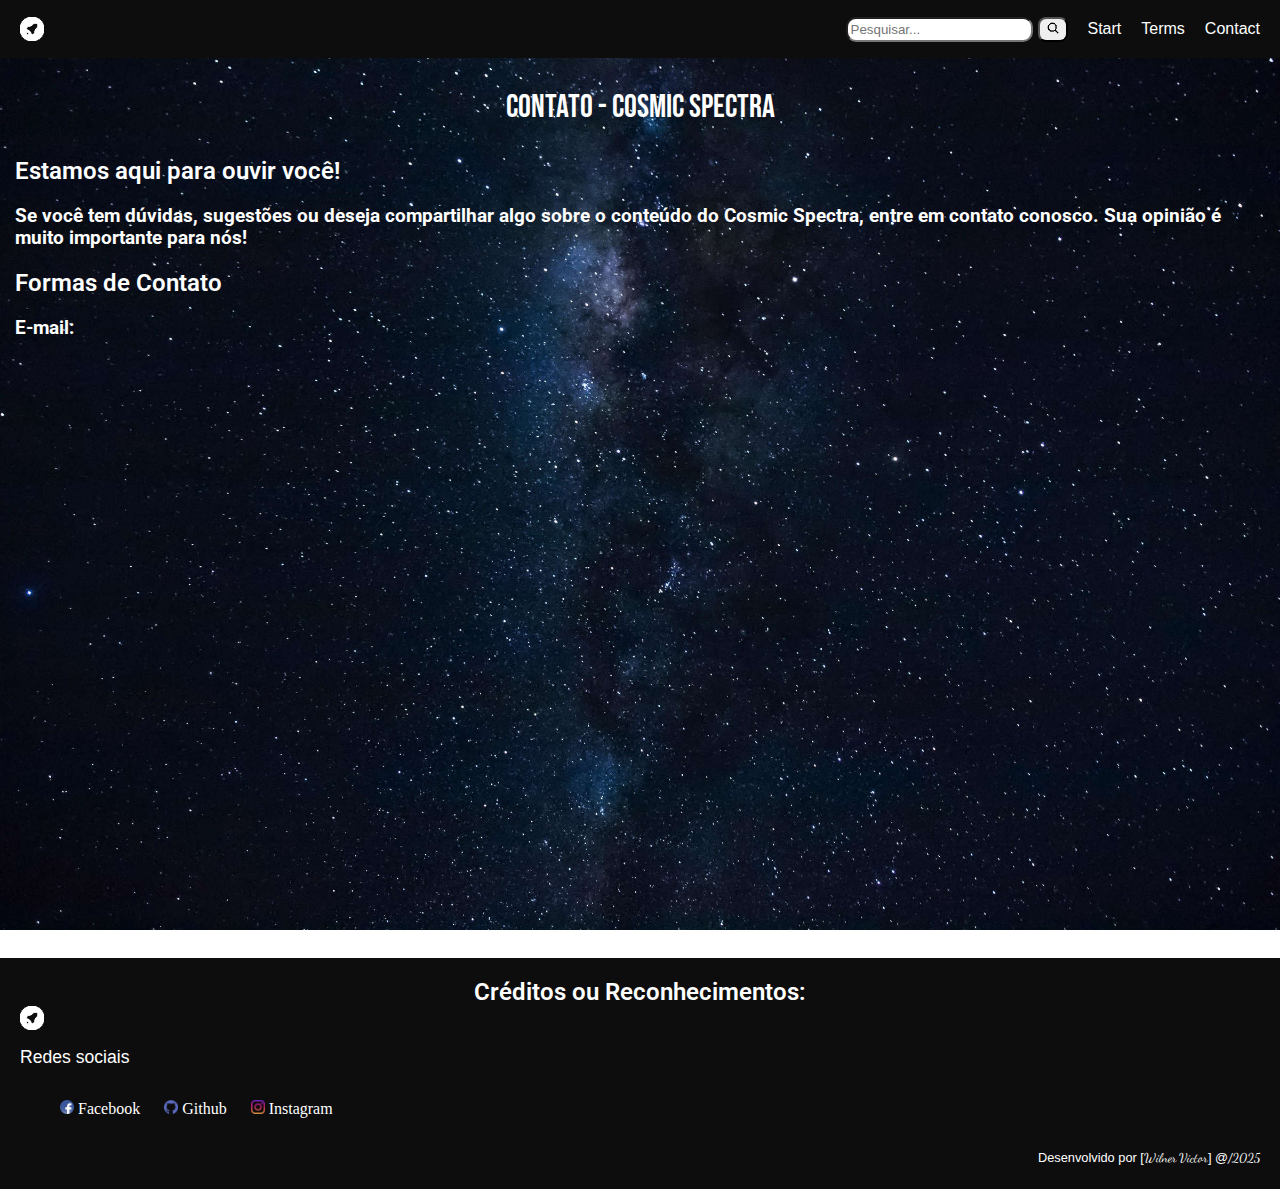
==== Cosmic-Spectra/contact.html @ 9cec3015 "Atualização 1.5" ====
<!DOCTYPE html>
<html lang="pt-br">
<head>
    <meta charset="UTF-8">
    <meta name="viewport" content="width=device-width, initial-scale=1.0">
    <link rel="stylesheet" href="src/style.css" />
    <link
      rel="shortcut icon"
      href="src/imagem/favicon.ico"
      type="image/x-icon"
    />
    <title>Cosmic Spectra</title>
</head>
<body>
    <header>
        <nav>
          <img src="src/imagem/iconer.png" alt="logo" width="24px" />
          <div class="nav-items">
            <input
              type="text"
              name="text1"
              id="text1"
              placeholder="Pesquisar..."
            />
            <button type="button" id="botao1">
              <img src="src/imagem/lupa.png" alt="Pesquisar" width="12px" />
            </button>
            <a class="aa1" href="index.html" target="_self">Start</a>
            <a class="aa2" href="terms.html" target="_self">Terms</a>
            <a class="aa3" href="contact.html" target="_self">Contact</a>
          </div>
        </nav>
      </header>
      <main>
       <div id="hero6">
        <h1>Contato - Cosmic Spectra</h1>
        <h2>Estamos aqui para ouvir você!</h2>
        <h3>Se você tem dúvidas, sugestões ou deseja compartilhar algo sobre o conteúdo do Cosmic Spectra, entre em contato conosco. Sua opinião é muito importante para nós!</h3>
        <h2>Formas de Contato</h2>
        <h3>E-mail:</h3>
        
       </div>
      </main>
      <footer>
        <h2 id="creditos">Créditos ou Reconhecimentos:</h2>
        <img src="src/imagem/iconer.png" alt="logo" width="24px" />
  
        <p>Redes sociais</p>
        <div class="social-media">
          <a
            class="aa6"
            href="https://www.facebook.com/wilner.victor.3"
            target="_blank"
            rel="noopener noreferrer"
            ><img src="src/imagem/facebook.png" width="14px" /> Facebook</a
          >
          <a
            class="aa7"
            href="https://github.com/wilnervictor"
            target="_blank"
            rel="noopener noreferrer"
            ><img src="src/imagem/github.png" width="14px" /> Github</a
          >
          <a
            class="aa8"
            href="https://www.instagram.com/wilner.victor.3/?utm_source=qr&igsh=ZGF5OTBsaWVhOGdj#"
            target="_blank"
            rel="noopener noreferrer"
            ><img src="src/imagem/instagram.png" width="14px" /> Instagram</a
          >
        </div>
        <p class="wilner">
          Desenvolvido por [<span class="wilner1">Wilner Victor</span>] @<span
            class="wilner1"
            >/2025</span
          >
        </p>
      </footer>
</body>
</html>
---- Cosmic-Spectra/src/style.css ----
@charset "utf-8";
@import url("https://fonts.googleapis.com/css2?family=Bebas+Neue&display=swap");
@import url("https://fonts.googleapis.com/css2?family=Roboto:ital,wght@0,100..900;1,100..900&display=swap");
@import url("https://fonts.googleapis.com/css2?family=Dancing+Script:wght@400..700&display=swap");
* {
  margin: 0px;
}
:root {
  --cor1: #0d0d0d;
  --cor2: #141a26;
  --cor3: #2e3d59;
  --cor4: #8679d9;
  --cor5: #5833a6;

  --fonte-padrao: Arial, Verdana, Helvetica, sans-serif;
  --fonte-destaque: "Bebas Neue", serif;
  --fonte-secudaria: "Roboto", serif;
  --fonte-nome: "Dancing Script", cursive;
}
nav {
  background-color: var(--cor1);
  padding: 10px;
  display: flex;
  align-items: center;
  font-family: var(--fonte-padrao);
}
.nav-items {
  display: flex;
  align-items: center;
  margin-left: auto; /* Move os itens para a esquerda */
}
.nav-items > a {
  color: white;
  padding: 10px;
  text-decoration: none;
}
#text1 {
  border-radius: 10px;
  padding: 3px;
  margin-right: 5px;
}
#botao1 {
  border-radius: 8px;
  margin-right: 10px;
  padding: 3px;
  width: 30px;
}
#text1:hover {
  background-color: #c9c7c7;
}
#botao1:hover {
  background-color: #c9c7c7;
}
.aa1:hover,
.aa2:hover,
.aa3:hover {
  color: #c9c7c7;
}
nav > img {
  margin-left: 10px;
}
h1 {
  font-family: var(--fonte-destaque);
  font-weight: 400;
  font-style: normal;
  font-size: 2em;
}
h2 {
  font-family: var(--fonte-secudaria);
  font-optical-sizing: auto;
  font-weight: 600;
  font-style: normal;
  font-variation-settings: "wdth" 100;
}
h3 {
  font-family: var(--fonte-secudaria);
  font-weight: 700;
}
h4 {
  font-family: var(--fonte-padrao);
}
p {
  font-family: var(--fonte-padrao);
  font-weight: 400;
  font-style: normal;
  font-size: 1.1em;
  line-height: 1.5em;
}
section {
  padding: 15px;
}
abbr {
  text-decoration: none;
}
.hero {
  background-image: url(imagem/2img1280.jpg);
  background-size: cover;
  background-position: center;
  height: 300px;
  display: flex;
  justify-content: center;
  align-items: center;
  color: white;
  font-family: var(--fonte-destaque);
  font-size: 2em;
  text-shadow: 2px 2px 4px rgba(0, 0, 0, 0.5);
}
.artigo1 > h1 {
  margin-bottom: 15px;
}
.container {
  background-color: var(--cor1);
  padding: 20px 10px;
  color: white;
  text-align: center;
}
.container > h2 {
  text-align: left;
}

#b1,
#b2,
#b3,
#b4 {
  background-color: var(--cor1);
  width: 100px;
  height: 100px;
  display: inline-block;
  margin: 15px 100px;
  border-radius: 50%;
  position: relative;
}
div > p {
  display: none;
  position: absolute;
  top: 50%;
  left: 50%;
  transform: translate(-50%, -50%);
  color: white;
}
div:hover > p {
  display: block;
}
#b1:hover,
#b2:hover,
#b3:hover,
#b4:hover {
  transform: scale(1.1);
}
#b1:hover img,
#b2:hover img,
#b3:hover img,
#b4:hover img {
  filter: blur(10px);
}
#b1 {
  transition: transform 0.5s;
  background-image: url(imagem/Nebulosa\ cabeça\ de\ cavalo.png);
  background-size: cover;
  background-position: center;
  justify-content: center;
  align-items: center;
  object-fit: cover;
}
#b2 {
  transition: transform 0.5s;
  background-image: url(imagem/Andromeda1.png);
  background-size: cover;
  background-position: center;
  justify-content: center;
  align-items: center;
  object-fit: cover;
}
#b3 {
  transition: transform 0.5s;
  background-image: url(imagem/1Messier\ 42.png);
  background-size: cover;
  background-position: center;
  justify-content: center;
  align-items: center;
  object-fit: cover;
}
#b4 {
  transition: transform 0.5s;
  background-image: url(imagem/NGC\ 2237.png);
  background-size: cover;
  background-position: center;
  justify-content: center;
  align-items: center;
  object-fit: cover;
}
.artigo2 > h2 {
  margin-bottom: 15px;
}
aside {
  background-color: var(--cor1);
  padding: 30px 10px;
  color: white;
}
aside > h2 {
  margin-bottom: 20px;
  margin-left: 5px;
}
aside > p {
  margin-left: 5px;
}
.artigo3 > h2 {
  margin-bottom: 15px;
}
#m42 {
  margin-left: 40px;
  margin-bottom: 25px;
}

div#container1 {
  background-color: var(--cor1);
  color: white;
  padding: 20px;
}
.artigo4 > h2 {
  margin-bottom: 15px;
}
.artigo4 > h3 {
  font-weight: 500;
  margin-top: 10px;
  margin-bottom: 5px;
}
.artigo4 a {
  text-decoration: none;
}
a:hover {
  text-decoration: underline;
}
footer {
  background-color: var(--cor1);
  color: white;
  padding: 20px;
}
footer p {
  margin-top: 10px;
}
footer div {
  margin: 30px;
}
.social-media a {
  padding: 10px;
  text-decoration: none;
  color: white;
}
.aa6:hover,
.aa7:hover,
.aa8:hover {
  text-decoration: underline;
}
#creditos {
  text-align: center;
}
.wilner {
  text-align: right;
  font-size: 0.8em;
}
.wilner1 {
  font-family: var(--fonte-nome);
}
.artigo5 > h2 {
  margin-bottom: 15px;
}
#marte {
  margin-left: 15px;
  margin-bottom: 25px;
}
.hero1 {
  background-image: url(imagem/nebulosa\ do\ coraçao.jpg);
  background-size: cover;
  background-position: center;
  height: 300px;
  color: rgb(253, 253, 253);
  padding: 15px;
  margin-top: 20px;
  margin-bottom: 20px;
}
.hero1 h1 {
  margin-top: 50px;
}
.hero1 h2 {
  margin-top: 20px;
}
.hero1 h3 {
  margin-top: 20px;
  line-height: 30px;
}
.artigo6 > h2 {
  margin-bottom: 15px;
}
.linasa {
  text-decoration: none;
  font-size: 0.7em;
}

.artigo7 {
  text-align: center;
}
.artigo7 > h2 {
  margin-bottom: 15px;
}
.artigo7 > div {
  margin-top: 40px;
  display: inline-block;
  margin-right: 40px;
  position: relative;
  height: 280px;
  width: 180px;
  background-size: cover;
  background-position: center;
  transition: 0.5s;
}
#pilares h3,
#via h3,
#orion h3{
  display: none;
  position: absolute;
  top: 50%;
  left: 50%;
  transform: translate(-50%, -50%);
  color: white;
  font-size: 1.2em;
  text-align: center;
}
#pilares a,
#via a,
#orion a{
  text-decoration: none;
  color: white;
  
}
#pilares:hover h3,
#via:hover h3,
#orion:hover h3{
  display: block;
}
#pilares {
  background-image: url(imagem/pilares\ da\ criaçao.jpg);
}
#via {
  background-image: url(imagem/Via\ láctea.jpg);
}
#orion {
  background-image: url(imagem/NGC\ 5128.jpg);
}

#pilares:hover,
#via:hover,
#orion:hover,
#ngc:hover {
  transform: scale(1.1);
  box-shadow: 0px 0px 3px 3px rgba(0, 0, 0, 0.336);
}
.hero2 {
  background-image: url(imagem/pilares1880.jpg);
  background-size: cover;
  background-position: center;
  height: 300px;
  display: flex;
  justify-content: center;
  align-items: center;
  color: white;
  font-family: var(--fonte-destaque);
  font-size: 2em;
}
.artigo_pilares h1{
  margin-bottom: 15px;
  margin-top: 15px;
}
.artigo_pilares h2{
  margin-top: 15px;
  margin-bottom: 10px;

}
.artigo_pilares h3{
  margin-top: 15px;
  margin-bottom: 10px;
  font-weight: 500;
}
.artigo_pilares img{
  margin-top: 20px;
  margin-bottom: 10px;
  transition: 0.5s;
}
.artigo_pilares img:hover{
  transform: scale(1.1);
  box-shadow: 0px 0px 3px 3px rgba(0, 0, 0, 0.336);
}
.artigo_termos{
  margin: 5px;
}
.artigo_termos h1{
  margin-top: 15px;
  margin-bottom: 15px;
}
.artigo_termos h2{
  margin-top: 15px;
  margin-bottom: 10px;
}
.artigo_termos h3{
  margin-top: 15px;
  margin-bottom: 10px;
  font-weight: 500;
}
.artigo_termos li{
  font-family: var(--fonte-padrao);

}
.artigo_termos a{
  text-decoration: none;
}
.artigo_termos a:hover{
  text-decoration: underline;
}
#hero6{
  background-image: url('imagem/fundo_t.jpg');
  background-position: center center;
  background-repeat: no-repeat;
  background-size: cover;
  background-attachment: fixed;
  height: 100vh;
  color: white;
  padding-left: 15px;
  padding-right: 15px;
}
#hero6 h1{
  text-align: center;
  padding: 30px 10px;
}
#hero6 h2{
padding-bottom: 20px;
}
#hero6 h3{
  padding-bottom: 20px;
}
@media (max-width: 700px) {
  nav > a {
    padding: 3px;
  }
  nav > img {
    margin-left: 0px;
    margin-right: 5px;
  }
  #botao1 {
    margin-right: 3px;
    width: 30px;
  }
  .nav-items > a {
    padding: 3px;
  }
  #text1 {
    width: 160px;
  }
  .hero {
    font-size: 1.5em;
    background-image: url(imagem/mmimg1280.jpg);
  }
  
  #b1,
  #b2,
  #b3,
  #b4 {
    margin: 10px 60px;
  }
  #creditos {
    margin-bottom: 15px;
  }
  .social-media a {
    padding: 3px;
  }
  #marte {
    width: 300px;
  }
  .hero1 h1 {
    margin-top: 10px;
  }
  #james {
    width: 350px;
  }
  .artigo7 > div{
    margin-left: 50px;
  }
  
}
@media (max-width: 1245px) {
  #b1,
  #b2,
  #b3,
  #b4 {
    margin: 10px 60px;
  }
}
@media (max-width: 927px) {
  #b1,
  #b2,
  #b3,
  #b4 {
    margin: 10px 20px;
  }
  .hero1 {
    background-image: url(imagem/nebulosa\ do\ coraçao4.jpg);
  }
}
@media (max-width: 585px) {
  #b1,
  #b2,
  #b3,
  #b4 {
    margin: 10px 5px;
  }
}
@media (max-width: 470px) {
  #b1,
  #b2,
  #b3,
  #b4 {
    margin: 10px 30px;
  }
}
@media (max-width: 952px) {
  .artigo7 > div{
    margin-left: 27px;
  }
}
@media (max-width: 430px) {
  .artigo7 > div{
    margin-left: 40px;
  }
}
@media (max-width: 700px) {
  .hero2 {
    font-size: 1.5em;
    background-image: url(imagem/pilares900.jpg);
  }
  .hero3 {
    font-size: 1.2em;
    background-image: url(imagem/via900.jpg);
  }
}
.hero3 {
  background-image: url(imagem/via1600.jpg);
  background-size: cover;
  background-position: center;
  height: 300px;
  display: flex;
  justify-content: center;
  align-items: center;
  color: white;
  font-family: var(--fonte-destaque);
  font-size: 2em;
}
@media (max-width: 700px) {
  .hero3 {
    font-size: 1.5em;
    background-image: url(imagem/via900.jpg);
  }
}
.artigo_vialactea h1{
  margin-bottom: 15px;
  margin-top: 15px;
}
.artigo_vialactea h2{
  margin-top: 15px;
  margin-bottom: 10px;
}
.artigo_vialactea h3{
  margin-top: 15px;
  margin-bottom: 10px;
  font-weight: 500;
}
.artigo_vialactea h4{
  margin-top: 15px;
  margin-bottom: 10px;
  font-weight: 700;
}
.artigo_vialactea ul{
  margin-top: 15px;
  margin-bottom: 10px;
  font-weight: 500;
}
.artigo_vialactea li{
  margin-top: 15px;
  margin-bottom: 10px;
  font-weight: 500;
}
.artigo_vialactea img{
  margin-top: 20px;
  margin-bottom: 10px;
  margin-left: 20px;
  transition: 0.5s;
}
.artigo_vialactea img:hover{
  transform: scale(1.1);
  box-shadow: 0px 0px 3px 3px rgba(0, 0, 0, 0.336);
}
@media (max-width: 700px) {
  .artigo_vialactea img{
    margin-left: 10px;
  }
}
.hero4 {
  background-image: url(imagem/NGC1880.jpg);
  background-size: cover;
  background-position: center;
  text-shadow: 5px 5px 10px rgba(0, 0, 0, 0.5);
  height: 300px;
  display: flex;
  justify-content: center;
  align-items: center;
  color: white;
  font-family: var(--fonte-destaque);
  font-size: 2em;
}
@media (max-width: 700px) {
  .artigo_vialactea img{
    margin-left: 5px;
    width: 300px;
  }
}
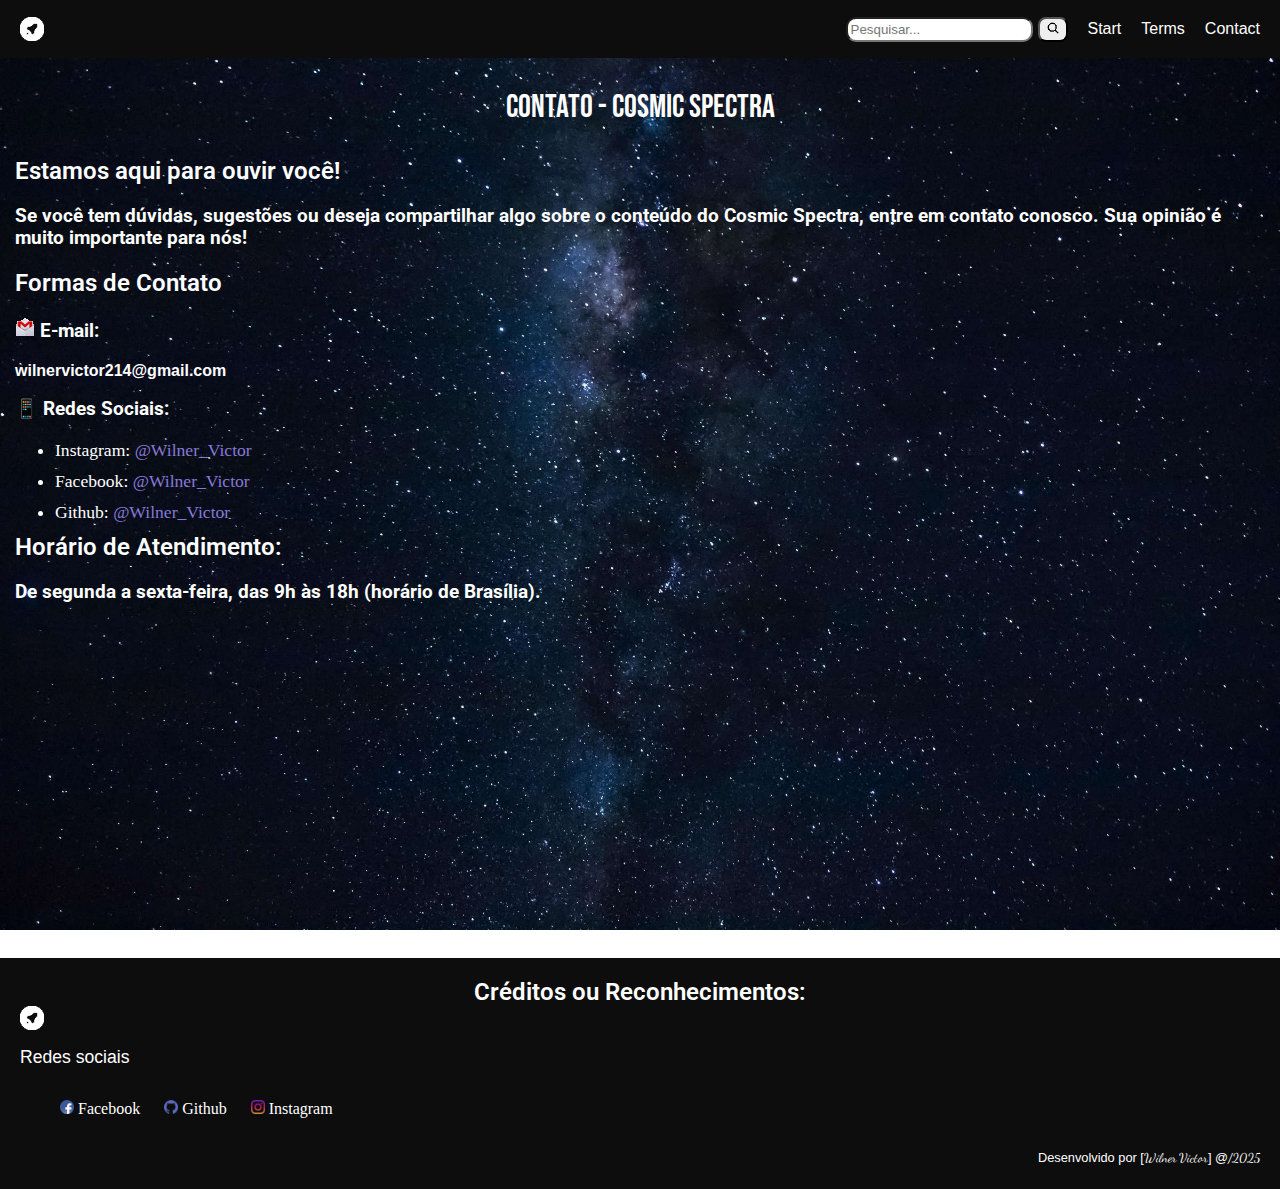
==== commit a994b258: "Atualização 1.6" ====
--- a/Cosmic-Spectra/contact.html
+++ b/Cosmic-Spectra/contact.html
@@ -37,8 +37,16 @@
         <h2>Estamos aqui para ouvir você!</h2>
         <h3>Se você tem dúvidas, sugestões ou deseja compartilhar algo sobre o conteúdo do Cosmic Spectra, entre em contato conosco. Sua opinião é muito importante para nós!</h3>
         <h2>Formas de Contato</h2>
-        <h3>E-mail:</h3>
-        
+        <h3><img src="src/imagem/gmail.png" alt="Gmail"> E-mail:</h3>
+        <h4>wilnervictor214@gmail.com</h4> <br>
+        <h3>📱 Redes Sociais:</h3>
+        <ul>
+          <li>Instagram: <a href="https://www.instagram.com/wilner.victor.3/?utm_source=qr&igsh=ZGF5OTBsaWVhOGdj#" target="_blank" rel="noopener noreferrer">@Wilner_Victor</a></li>
+          <li>Facebook: <a href="https://www.facebook.com/wilner.victor.3" target="_blank" rel="noopener noreferrer">@Wilner_Victor</a></li>
+          <li>Github: <a href="https://github.com/wilnervictor" target="_blank" rel="noopener noreferrer">@Wilner_Victor</a></li>
+        </ul>
+        <h2>Horário de Atendimento:</h2>
+        <h3>De segunda a sexta-feira, das 9h às 18h (horário de Brasília).</h3>
        </div>
       </main>
       <footer>
--- a/Cosmic-Spectra/src/style.css
+++ b/Cosmic-Spectra/src/style.css
@@ -437,6 +437,19 @@
 #hero6 h3{
   padding-bottom: 20px;
 }
+#hero6 ul{
+  font-size: 1.1em;
+}
+#hero6 li{
+  padding-bottom: 10px;
+}
+#hero6 a{
+  text-decoration: none;
+  color: var(--cor4);
+}
+#hero6 a:hover{
+  text-decoration: underline;
+}
 @media (max-width: 700px) {
   nav > a {
     padding: 3px;
